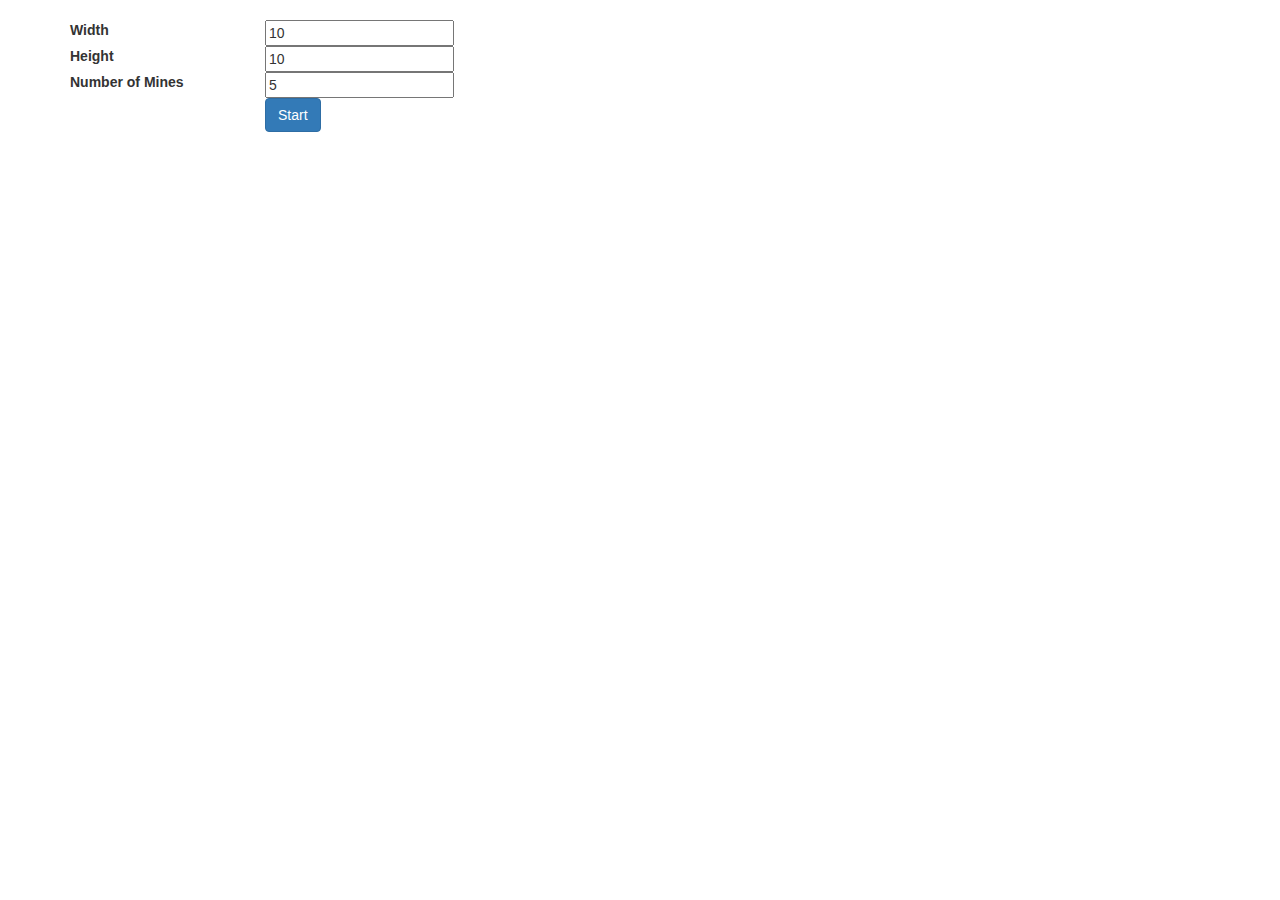
==== coffeesweeper.html @ 2f3c6895 "Adding favicons" ====
<!DOCTYPE html>
<html lang="en">
<head>
    <meta charset="utf-8">
    <meta http-equiv="X-UA-Compatible" content="IE=edge">
    <meta name="viewport" content="width=device-width, initial-scale=1">

    <title>CoffeeSweeper</title>

    <link rel="shortcut icon" type="image/x-icon" href="media/icons/WWW.png" />
    <link rel="stylesheet" type="text/css" href="css/site.css" />
    <link rel="stylesheet" href="https://maxcdn.bootstrapcdn.com/bootstrap/3.3.7/css/bootstrap.min.css">
    <link rel="stylesheet" href="css/font-awesome-4.6.3/css/font-awesome.min.css">
    <link rel="apple-touch-icon" href="/media/icons/WWW.png">
    <script src="https://ajax.googleapis.com/ajax/libs/jquery/1.12.4/jquery.min.js"></script>
    <script src="https://maxcdn.bootstrapcdn.com/bootstrap/3.3.7/js/bootstrap.min.js"></script>

    <meta property="description" content="CoffeeSweeper - A minesweeper clone" />
    <meta property="og:title" content="CoffeeSweeper - A minesweeper clone" />
    <meta property="og:type" content="website" />
    <meta property="og:description" content="CoffeeSweeper is a recreation of the classic windows game, minesweeper." />
    <meta property="og:url" content="http://www.ryanhamacher.com" />
    <meta property="og:image" content="http://www.ryanhamacher.com/media/ryanhamacher.jpg" />
</head>
<body>
    <style>
        #gameBoard {
            overflow: scroll;
        }

        .gamebtn {
            min-height: 32px;
            min-width: 32px;
        }

        #game-area {
            margin-bottom: 200px;
            margin-top: 20px;
        }
    </style>

    <div class="container">
        <div class="row">
            <div class="col-xs-12">
            <div id="game-area">

            </div>
        </div>
        </div>
    </div>
    <script type="text/javascript">
        $(function () {
            var game = new MinesweeperGame("game-area");
            game.init();
        });

        function getRandomInt(min, max) {
            return Math.floor(Math.random() * (max - min + 1)) + min;
        }

        function MinesweeperGame(gameAreaId) {
            this.$gameArea = $("#" + gameAreaId);
            this.mineArr = [[]];
            this.width = 0;
            this.height = 0;
            this.mineCount = 0;
            this.revealedCount = 0;
        }

        MinesweeperGame.prototype.init = function() {
            this.createOptionsArea();
        };

        MinesweeperGame.prototype.createOptionsArea = function () {
            var self = this;

            var html = "<div class='row'>\
                <div class='form-group'>\
                    <label class='col-sm-2'>Width</label>\
                    <div class='col-sm-10'>\
                        <input type='text' id='gameWidth' value='10'/>\
                    </div>\
                </div>\
                <div class='form-group'>\
                    <label class='col-sm-2'>Height</label>\
                    <div class='col-sm-10'>\
                        <input type='text' id='gameHeight' value='10'/>\
                    </div>\
                </div>\
                <div class='form-group'>\
                    <label class='col-sm-2'>Number of Mines</label>\
                    <div class='col-sm-10'>\
                        <input type='text' id='gameMineCount' value='5'/>\
                    </div>\
                </div>\
                <div class='form-group'>\
                    <div class='col-sm-10 col-sm-offset-2'>\
                        <button class='btn btn-primary' id='gameStart'>Start</button>\
                    </div>\
                </div>\
            </div>\
            <div class='row'>\
                <div class='col-sm-12' id='gameBoard'></div>\
            </div>";

            self.$gameArea.append(html);
            $("#gameStart").click(function () {
                self.createGameArea();
            });
        };

        MinesweeperGame.prototype.createGameArea = function() {
            var self = this;

            self.revealedCount = 0;
            self.width = $("#gameWidth").val();
            self.height = $("#gameHeight").val();
            self.mineCount = $("#gameMineCount").val();
            var width = self.width;
            var height = self.height;
            var mineCount = self.mineCount;

            self.mineArr = new Array(height);
            var html = "<table><tbody>";
            for (var i = 0; i < height; ++i) {
                self.mineArr[i] = new Array(width);

                html += "<tr>";
                for (var j = 0; j < width; ++j) {
                    self.mineArr[i][j] = false;
                    html += "<td><button class='btn btn-xs btn-default gamebtn' data-row='" + i + "' data-col='" + j + "'></button></td>";
                }
                html += "</tr>";
            }
            html += "</tbody></table>";

            for(var mi = 0; mi < mineCount; ++mi) {
                var minePlaced = false;
                while (!minePlaced) {
                    var row = getRandomInt(0, height - 1);
                    var col = getRandomInt(0, width - 1);
                    if (self.mineArr[row][col] === false) {
                        self.mineArr[row][col] = true;
                        minePlaced = true;
                    }
                }
            }

            $("#gameBoard").html(html);
            $(".gamebtn").click(function () {
                self.gameButtonClicked($(this));
            });
            $(".gamebtn").bind("contextmenu",function(e){
                e.preventDefault();
                self.gameButtonRightClicked($(this));
            });
        }

        MinesweeperGame.prototype.gameButtonClicked = function(theButton) {
            var self = this;
            if (theButton.hasClass("fa-flag")) {
                return;
            }

            var row = theButton.data("row");
            var col = theButton.data("col");
            if (self.mineArr[row][col] === true) {
                theButton.removeClass("btn-default");
                theButton.addClass("btn-danger fa fa-coffee");

                alert("You lost!");

                $.each($(".gamebtn"), function (i, v) {
                    $(v).addClass("disabled");
                    $(v).attr("disabled", "true");
                });
            } else {
                self.checkButton(theButton);

                if (self.revealedCount === (self.width * self.height) - self.mineCount) {
                    alert("You win!");
                    $.each($(".gamebtn"), function (i, v) {
                        $(v).addClass("disabled");
                        $(v).attr("disabled", "true");
                    });
                }
            }
        }

        MinesweeperGame.prototype.checkButton = function(theButton) {
            if (theButton.hasClass("revealed")) {
                return;
            }
            theButton.removeClass("fa fa-question fa-flag");
            theButton.addClass("revealed");
            theButton.addClass("active");

            var self = this;
            self.revealedCount++;
            var row = theButton.data("row");
            var col = theButton.data("col");

            var adjacentMineCount = self.getAdjacentMineCount(row, col);
            
            if (adjacentMineCount !== 0) {
                theButton.text(adjacentMineCount);
                theButton.addClass(adjacentMineCount);
            } else {
                var left = Math.max(0, col - 1);
                var top = Math.max(0, row - 1);
                var right = Math.min(self.width - 1, col + 1);
                var bottom = Math.min(self.height - 1, row + 1);
                
                for(var i = top; i <= bottom; ++i) {
                    for (var j = left; j <= right; ++j) {
                        if (i === row && j === col) {
                            continue;
                        }
                        var btn = $(".gamebtn[data-row='" + i + "'][data-col='" + j + "']");
                        self.checkButton(btn);
                    }
                }
            }
        }

        MinesweeperGame.prototype.getAdjacentMineCount = function(row, col) {
            var self = this;
            var left = Math.max(0, col - 1);
            var top = Math.max(0, row - 1);
            var right = Math.min(self.width - 1, col + 1);
            var bottom = Math.min(self.height - 1, row + 1);
            
            var count = 0;
            for(var i = top; i <= bottom; ++i) {
                for (var j = left; j <= right; ++j) {
                    if (i === row && j === col) {
                        continue;
                    }

                    if (self.mineArr[i][j] === true) {
                        ++count;
                    }
                }
            }

            return count;
        }

        MinesweeperGame.prototype.gameButtonRightClicked = function (theButton) {
            if (theButton.hasClass("fa-flag")) {
                theButton.removeClass("fa-flag");
                theButton.addClass("fa-question");
            } else if (theButton.hasClass("fa-question")) {
                theButton.removeClass("fa-question");
                theButton.removeClass("fa");
            } else {
                theButton.addClass("fa");
                theButton.addClass("fa-flag");
            }
        }
    </script>
</body>
</html>
---- css/site.css ----
﻿.h1, h1 {
    font-family: 'Julius Sans One', sans-serif !important;
}

.h2, h2 {
    font-family: 'Open sans', sans-serif;
    margin-bottom: 20px !important;
}

header > p {
    position: absolute;
    bottom: 5%;
    width: 100%;
}

hr { 
  border-top: 1px solid #8c8b8b !important;
  padding: 6px;
} 

.flip-color{
    background-color: #333 !important;
    color: white;
}

h1.large-heading {
    font-size: 54px;
    margin-bottom: 20px;
}

.lead {
    font-size: 21px;
}

header .scroll {
    color: white;
    font-size: 2em;
}

header .scroll:hover {
    color: #aaaaaa;
}

header .scroll:focus {
    color: #aaaaaa;
}

.scroll {
    color: #333;
    font-size: 2em;
}

header{
    height: 100vh;
}

.photo-panel {
    height: 100vh;
}

.code-carousel-img img {
  width: auto;
  height: 400px;
  max-height: 400px;
}

.carousel-inner > .item > img,
.carousel-inner > .item > a > img {
    margin: auto;
}

.carousel-control .icon-prev, .carousel-control .icon-next, 
.carousel-control .glyphicon-chevron-left, .carousel-control 
.glyphicon-chevron-right, .glyphicon-circle-arrow-left, 
.carousel-control .fa-chevron-left, 
.carousel-control .fa-chevron-right {
    display: inline-block;
    position: absolute;
    top: 50%;
    z-index: 5;
}

.parallax {
    background-size: cover;
    background-position: bottom;
    background-attachment: fixed;

}

footer{
    height: 100vh;
}

.main-content {
    font-family: 'Open sans', sans-serif;
}

.macro-abstract {
    background-image: url("../media/SplitShire-3090144.jpg");
}

.carlights {
    background-image: url('../media/SplitShire-2851.jpg');
}

.computer-code {
    background-image: url("../media/js-code.jpg");
}

.content-panel {
    background: white;
    margin: auto;
    font-family: 'Open sans', sans-serif;
}

header div.header-text {
    position: absolute;
    z-index: 2;
    top: 20%;
    left: 7%;
    text-align: left;
    color: #fff;
    text-shadow: 0 1px 3px rgba(0, 0, 0, 0.5);
    font-family: 'Julius Sans One', sans-serif;
    font-size: 1.5em;
}

@media (max-width: 992px) {
    header div.header-text {
        left: 4%;
    }
}

header div.header-text h2 {
    font-size: 3em;
}

nav {
    position: fixed;
    width: 100%;
    background-color: white;
    z-index: 9999;
    box-shadow: rgba(0, 0, 0, 0.3) 0px 1px 4px 0px;
    font-family: 'Julius Sans One', sans-serif;
    border: 0 !important;
}

nav .navbar-brand {
    background-color: #333;
    color: #fff !important;
}


nav .navbar-brand:hover {
    background-color: #333 !important;
    color: #ccc !important;
}


nav .navbar-brand:focus, nav .navbar-brand:active, nav .navbar-brand:visited{
    background-color: #333 !important;
    color: #fff !important;
}

nav > h1 {
    text-align: left;
    color: black;
    text-shadow: 0 1px 3px rgba(0, 0, 0, 0.5);
    font-size: 2em;
    margin: 10px;
    display: inline-block;
}

nav > ul {
    float: right;
    padding: 10px 40px;
    margin-right: 100px;
}

nav > ul a {
    color: #333;
}

nav > ul a:hover {
    color: #000;
}

nav > ul a:active, nav > ul a:focus, nav > ul a:visited {
    color: #333 !important;
}

.content p{
    margin-bottom: 20px;
}

.content {
    padding-bottom: 50px;
}

.icon {
    display: inline-block;
    margin-right: 20px;
    box-shadow: 2px 2px 5px rgba(0,0,0,.3);
}

.icon-linkedin {
    background: url("../media/icons/32px/linkedin.png")
}

.icon-email {
    background: url("../media/icons/32px/email.png")
}

.icon-github {
    background: url("../media/icons/32px/sharethis.png")
}

.icon-www {
    background: url("../media/icons/32px/stackoverflow.png")
}

ul.links {
    display: inline-block;
    margin: 0 20px;
    width: 100%;
}

ul.links li{
    margin: 20px 0;
    text-align: center;
}

ul.links li a span {
     vertical-align: middle;
}

.experience h3 {
    margin-top: 10px;
}

.experience h4 {
    font-weight: 700;
}

.flip-color a {
    color: #74a9d8;
}

.flip-color a:hover, .experience a:focus {
    color: #3884c7;
}


.contact li {
    margin-bottom: 20px;
    min-width: 250px;
}

.contact a span {
    vertical-align: middle;
}

.about h2 {
    margin-top: 0;
}

.portrait {
    background-image: url("../media/ryanhamacher.jpg");
    border-radius: 50%;
    width: 250px;
    height: 250px;
    background-position: center center;
    background-size: 130%;
    border: 5px solid #333;
    box-shadow: 2px 2px 5px rgba(0,0,0,.3);
    overflow: hidden;
    transition: all .3s linear;
    margin: 10px auto 20px;
    position: relative;
    max-width: 100%;
    max-height: auto;
}



span.stars {
    float: right;
}

#abilities ul > li span.fa {
    color: #cbcdcd;
    text-align: right;
}

@media (max-width: 992px) {

}

.star0 {
    transform: translateX(100vw);
    -webkit-transform: translateX(100vw);
    transition: all 1.5s ease-in-out;
}

.slidein0 {
    transform: translateX(0vw);
    -webkit-transform: translateX(0vw);
    transition: all 1.1s ease-in-out;
}

.star1 {
    transform: translateX(100vw);
    -webkit-transform: translateX(100vw);
    transition: all 1.4s ease-in-out;
}

.slidein1 {
    transform: translateX(0vw);
    -webkit-transform: translateX(0vw);
    transition: all 1.2s ease-in-out;
}

.star2 {
    transform: translateX(100vw);
    -webkit-transform: translateX(100vw);
    transition: all 1.3s ease-in-out;
}

.slidein2 {
    transform: translateX(0vw);
    -webkit-transform: translateX(0vw);
    transition: all 1.3s ease-in-out;
}

.star3 {
    transform: translateX(100vw);
    -webkit-transform: translateX(100vw);
    transition: all 1.2s ease-in-out;
}

.slidein3 {
    transform: translateX(0vw);
    -webkit-transform: translateX(0vw);
    transition: all 1.4s ease-in-out;
}

.star4 {
    transform: translateX(100vw);
    -webkit-transform: translateX(100vw);
    transition: all 1.1s ease-in-out;
}

.slidein4 {
    transform: translateX(0vw);
    -webkit-transform: translateX(0vw);
    transition: all 1.5s ease-in-out;
}

.skill-header {
    text-align: center;
}

#abilities ul > li span.fa.filled {
    color: #333;
}

#abilities {
    padding-bottom: 70px;
    overflow: hidden;
}

#abilities li {
    margin: 5px 0;
}

#abilities h3 {
    margin-top: 0;
}

.nopadding{
    padding: 0 !important;
}

@media (min-width: 992px) {
    .nopadding-md{
        padding: 0 !important;
    }
}

.portrait.zoomout {
  background-size: 100%;
}

#code-carousel{
    box-shadow: 2px 2px 5px rgba(0,0,0,.3);
    border-radius: 10px;
    padding: 20px 0;
}

#experience-container:after, #code-container:after {
    position: absolute;
    left: 50%;
    margin-left: -50px;
    content: '';
    width: 0;
    height: 0;
    border-top: solid 40px #333;
    border-left: solid 50px transparent;
    border-right: solid 50px transparent;
}

.btn-group-sm > .btn, .btn-sm.icon {
    padding: 7px 10px; 
}

@media (max-width: 992px) {
    .info {
        text-align: center;
    }

    body .content{
        font-size: 1.5em !important;
    }

    .parallax {
        background-attachment: scroll;
    }

    #abilities li {
        margin: 15px 0;
    }

}
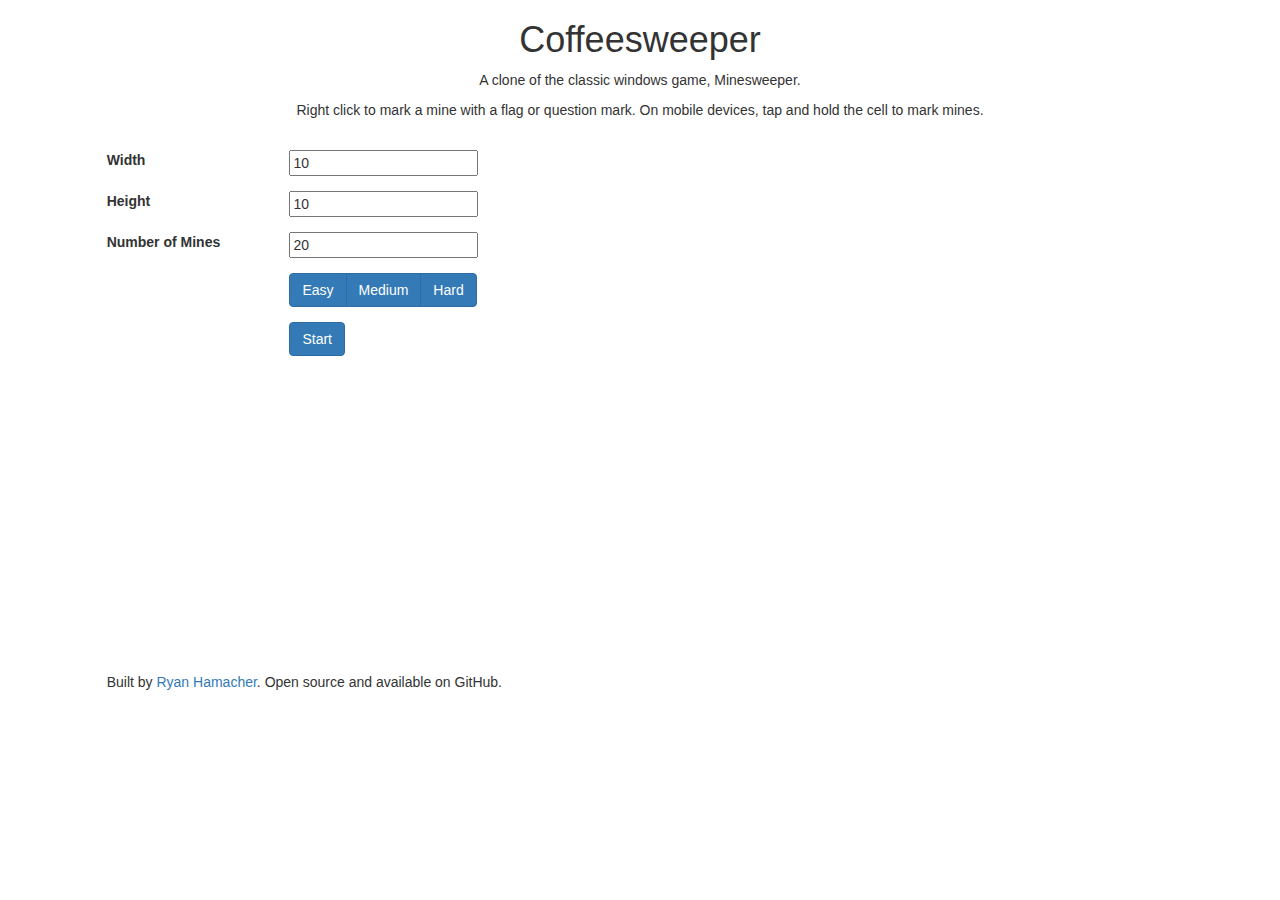
==== commit 01a46726: "Adding coffeesweeper as seperate files. Coffeesweeper now uses a long touch to handle lack of right-" ====
--- a/coffeesweeper.html
+++ b/coffeesweeper.html
@@ -1,4 +1,4 @@
-<!DOCTYPE html>
+﻿<!DOCTYPE html>
 <html lang="en">
 <head>
     <meta charset="utf-8">
@@ -11,253 +11,46 @@
     <link rel="stylesheet" type="text/css" href="css/site.css" />
     <link rel="stylesheet" href="https://maxcdn.bootstrapcdn.com/bootstrap/3.3.7/css/bootstrap.min.css">
     <link rel="stylesheet" href="css/font-awesome-4.6.3/css/font-awesome.min.css">
+    <link rel="stylesheet" href="css/coffeesweeper.css">
     <link rel="apple-touch-icon" href="/media/icons/WWW.png">
     <script src="https://ajax.googleapis.com/ajax/libs/jquery/1.12.4/jquery.min.js"></script>
     <script src="https://maxcdn.bootstrapcdn.com/bootstrap/3.3.7/js/bootstrap.min.js"></script>
 
-    <meta property="description" content="CoffeeSweeper - A minesweeper clone" />
-    <meta property="og:title" content="CoffeeSweeper - A minesweeper clone" />
+    <meta property="description" content="Coffeesweeper - A minesweeper clone" />
+    <meta property="og:title" content="Coffeesweeper - A minesweeper clone" />
     <meta property="og:type" content="website" />
     <meta property="og:description" content="CoffeeSweeper is a recreation of the classic windows game, minesweeper." />
     <meta property="og:url" content="http://www.ryanhamacher.com" />
     <meta property="og:image" content="http://www.ryanhamacher.com/media/ryanhamacher.jpg" />
 </head>
 <body>
-    <style>
-        #gameBoard {
-            overflow: scroll;
-        }
-
-        .gamebtn {
-            min-height: 32px;
-            min-width: 32px;
-        }
-
-        #game-area {
-            margin-bottom: 200px;
-            margin-top: 20px;
-        }
-    </style>
-
-    <div class="container">
+    <div class="col-xs-10 col-xs-offset-1">
         <div class="row">
-            <div class="col-xs-12">
-            <div id="game-area">
-
-            </div>
+            <h1 class="text-center">
+                Coffeesweeper
+            </h1>
         </div>
+        <div class="row">
+            <p class="text-center">
+                A clone of the classic windows game, Minesweeper.
+            </p>
+            <p class="text-center">
+                Right click to mark a mine with a flag or question mark. On mobile devices, tap and hold the cell to mark mines.
+            </p>
+        </div>
+        <div id="game-area"></div>
+        <div class="row">
+            <p>
+                Built by <a href="http://www.ryanhamacher.com">Ryan Hamacher</a>. Open source and available on GitHub.
+            </p>
         </div>
     </div>
+    <script type="text/javascript" src="scripts/coffeesweeper.js"></script>
     <script type="text/javascript">
         $(function () {
-            var game = new MinesweeperGame("game-area");
+            var game = new CoffeesweeperGame("game-area");
             game.init();
         });
-
-        function getRandomInt(min, max) {
-            return Math.floor(Math.random() * (max - min + 1)) + min;
-        }
-
-        function MinesweeperGame(gameAreaId) {
-            this.$gameArea = $("#" + gameAreaId);
-            this.mineArr = [[]];
-            this.width = 0;
-            this.height = 0;
-            this.mineCount = 0;
-            this.revealedCount = 0;
-        }
-
-        MinesweeperGame.prototype.init = function() {
-            this.createOptionsArea();
-        };
-
-        MinesweeperGame.prototype.createOptionsArea = function () {
-            var self = this;
-
-            var html = "<div class='row'>\
-                <div class='form-group'>\
-                    <label class='col-sm-2'>Width</label>\
-                    <div class='col-sm-10'>\
-                        <input type='text' id='gameWidth' value='10'/>\
-                    </div>\
-                </div>\
-                <div class='form-group'>\
-                    <label class='col-sm-2'>Height</label>\
-                    <div class='col-sm-10'>\
-                        <input type='text' id='gameHeight' value='10'/>\
-                    </div>\
-                </div>\
-                <div class='form-group'>\
-                    <label class='col-sm-2'>Number of Mines</label>\
-                    <div class='col-sm-10'>\
-                        <input type='text' id='gameMineCount' value='5'/>\
-                    </div>\
-                </div>\
-                <div class='form-group'>\
-                    <div class='col-sm-10 col-sm-offset-2'>\
-                        <button class='btn btn-primary' id='gameStart'>Start</button>\
-                    </div>\
-                </div>\
-            </div>\
-            <div class='row'>\
-                <div class='col-sm-12' id='gameBoard'></div>\
-            </div>";
-
-            self.$gameArea.append(html);
-            $("#gameStart").click(function () {
-                self.createGameArea();
-            });
-        };
-
-        MinesweeperGame.prototype.createGameArea = function() {
-            var self = this;
-
-            self.revealedCount = 0;
-            self.width = $("#gameWidth").val();
-            self.height = $("#gameHeight").val();
-            self.mineCount = $("#gameMineCount").val();
-            var width = self.width;
-            var height = self.height;
-            var mineCount = self.mineCount;
-
-            self.mineArr = new Array(height);
-            var html = "<table><tbody>";
-            for (var i = 0; i < height; ++i) {
-                self.mineArr[i] = new Array(width);
-
-                html += "<tr>";
-                for (var j = 0; j < width; ++j) {
-                    self.mineArr[i][j] = false;
-                    html += "<td><button class='btn btn-xs btn-default gamebtn' data-row='" + i + "' data-col='" + j + "'></button></td>";
-                }
-                html += "</tr>";
-            }
-            html += "</tbody></table>";
-
-            for(var mi = 0; mi < mineCount; ++mi) {
-                var minePlaced = false;
-                while (!minePlaced) {
-                    var row = getRandomInt(0, height - 1);
-                    var col = getRandomInt(0, width - 1);
-                    if (self.mineArr[row][col] === false) {
-                        self.mineArr[row][col] = true;
-                        minePlaced = true;
-                    }
-                }
-            }
-
-            $("#gameBoard").html(html);
-            $(".gamebtn").click(function () {
-                self.gameButtonClicked($(this));
-            });
-            $(".gamebtn").bind("contextmenu",function(e){
-                e.preventDefault();
-                self.gameButtonRightClicked($(this));
-            });
-        }
-
-        MinesweeperGame.prototype.gameButtonClicked = function(theButton) {
-            var self = this;
-            if (theButton.hasClass("fa-flag")) {
-                return;
-            }
-
-            var row = theButton.data("row");
-            var col = theButton.data("col");
-            if (self.mineArr[row][col] === true) {
-                theButton.removeClass("btn-default");
-                theButton.addClass("btn-danger fa fa-coffee");
-
-                alert("You lost!");
-
-                $.each($(".gamebtn"), function (i, v) {
-                    $(v).addClass("disabled");
-                    $(v).attr("disabled", "true");
-                });
-            } else {
-                self.checkButton(theButton);
-
-                if (self.revealedCount === (self.width * self.height) - self.mineCount) {
-                    alert("You win!");
-                    $.each($(".gamebtn"), function (i, v) {
-                        $(v).addClass("disabled");
-                        $(v).attr("disabled", "true");
-                    });
-                }
-            }
-        }
-
-        MinesweeperGame.prototype.checkButton = function(theButton) {
-            if (theButton.hasClass("revealed")) {
-                return;
-            }
-            theButton.removeClass("fa fa-question fa-flag");
-            theButton.addClass("revealed");
-            theButton.addClass("active");
-
-            var self = this;
-            self.revealedCount++;
-            var row = theButton.data("row");
-            var col = theButton.data("col");
-
-            var adjacentMineCount = self.getAdjacentMineCount(row, col);
-            
-            if (adjacentMineCount !== 0) {
-                theButton.text(adjacentMineCount);
-                theButton.addClass(adjacentMineCount);
-            } else {
-                var left = Math.max(0, col - 1);
-                var top = Math.max(0, row - 1);
-                var right = Math.min(self.width - 1, col + 1);
-                var bottom = Math.min(self.height - 1, row + 1);
-                
-                for(var i = top; i <= bottom; ++i) {
-                    for (var j = left; j <= right; ++j) {
-                        if (i === row && j === col) {
-                            continue;
-                        }
-                        var btn = $(".gamebtn[data-row='" + i + "'][data-col='" + j + "']");
-                        self.checkButton(btn);
-                    }
-                }
-            }
-        }
-
-        MinesweeperGame.prototype.getAdjacentMineCount = function(row, col) {
-            var self = this;
-            var left = Math.max(0, col - 1);
-            var top = Math.max(0, row - 1);
-            var right = Math.min(self.width - 1, col + 1);
-            var bottom = Math.min(self.height - 1, row + 1);
-            
-            var count = 0;
-            for(var i = top; i <= bottom; ++i) {
-                for (var j = left; j <= right; ++j) {
-                    if (i === row && j === col) {
-                        continue;
-                    }
-
-                    if (self.mineArr[i][j] === true) {
-                        ++count;
-                    }
-                }
-            }
-
-            return count;
-        }
-
-        MinesweeperGame.prototype.gameButtonRightClicked = function (theButton) {
-            if (theButton.hasClass("fa-flag")) {
-                theButton.removeClass("fa-flag");
-                theButton.addClass("fa-question");
-            } else if (theButton.hasClass("fa-question")) {
-                theButton.removeClass("fa-question");
-                theButton.removeClass("fa");
-            } else {
-                theButton.addClass("fa");
-                theButton.addClass("fa-flag");
-            }
-        }
     </script>
 </body>
 </html>
--- a/css/site.css
+++ b/css/site.css
@@ -28,7 +28,7 @@
     margin-bottom: 20px;
 }
 
-.lead {
+p.lead {
     font-size: 21px;
 }
 
@@ -96,15 +96,15 @@
 }
 
 .macro-abstract {
-    background-image: url("../media/SplitShire-3090144.jpg");
+    background-image: url("../media/SplitShire-3090144-op.jpg");
 }
 
 .carlights {
-    background-image: url('../media/SplitShire-2851.jpg');
+    background-image: url('../media/SplitShire-2851-op.jpg');
 }
 
 .computer-code {
-    background-image: url("../media/js-code.jpg");
+    background-image: url("../media/js-code-op.jpg");
 }
 
 .content-panel {
@@ -267,8 +267,8 @@
 .portrait {
     background-image: url("../media/ryanhamacher.jpg");
     border-radius: 50%;
-    width: 250px;
-    height: 250px;
+    width: 225px;
+    height: 225px;
     background-position: center center;
     background-size: 130%;
     border: 5px solid #333;
--- a/css/coffeesweeper.css
+++ b/css/coffeesweeper.css
@@ -0,0 +1,14 @@
+﻿#gameBoard {
+    overflow: visible;
+    margin: 50px;
+}
+
+.gamebtn {
+    min-height: 32px;
+    min-width: 32px;
+}
+
+#game-area {
+    margin-bottom: 200px;
+    margin-top: 20px;
+}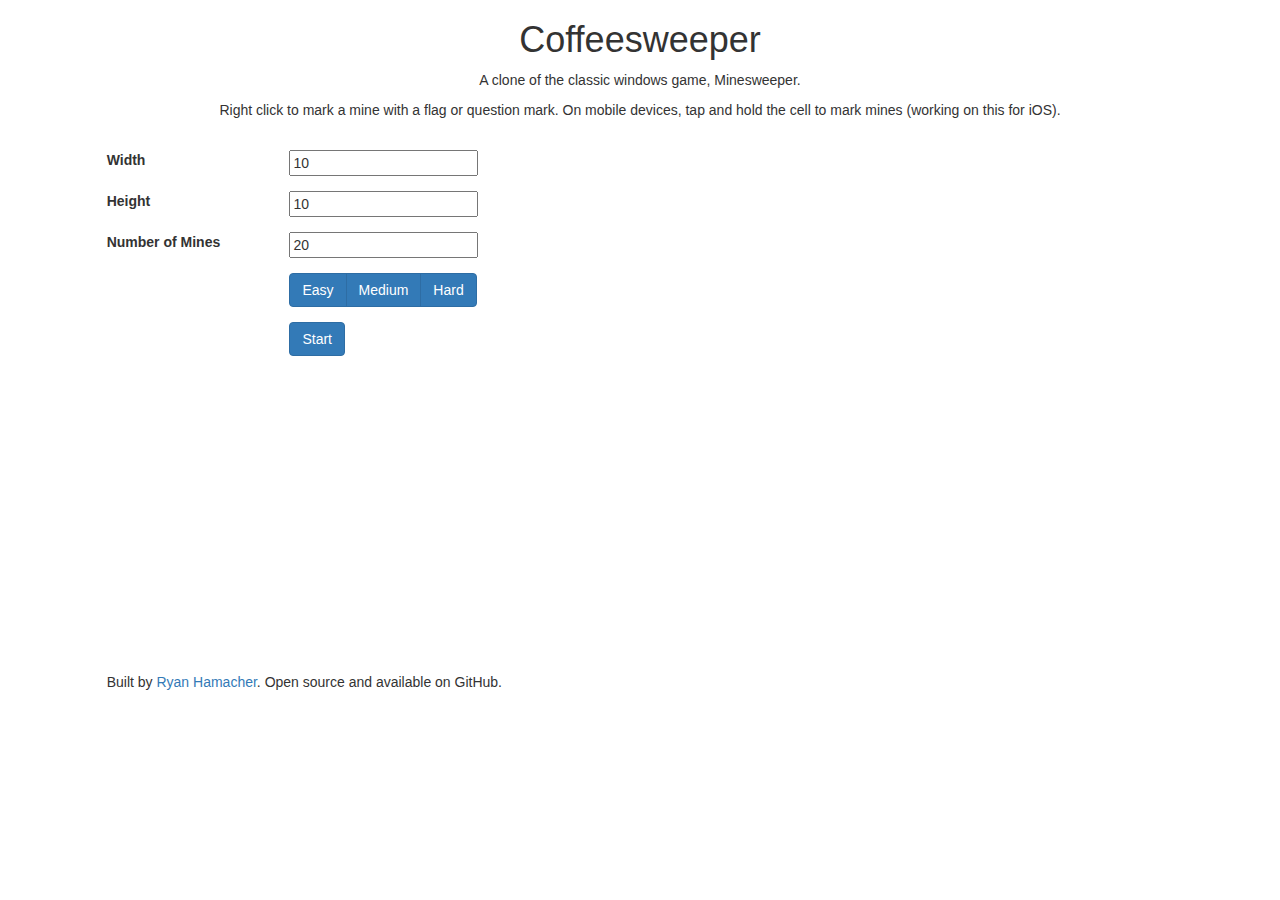
==== commit d31b1e0b: "Adding disclaimer that marking mines may not work on iOS" ====
--- a/coffeesweeper.html
+++ b/coffeesweeper.html
@@ -35,7 +35,7 @@
                 A clone of the classic windows game, Minesweeper.
             </p>
             <p class="text-center">
-                Right click to mark a mine with a flag or question mark. On mobile devices, tap and hold the cell to mark mines.
+                Right click to mark a mine with a flag or question mark. On mobile devices, tap and hold the cell to mark mines (working on this for iOS).
             </p>
         </div>
         <div id="game-area"></div>
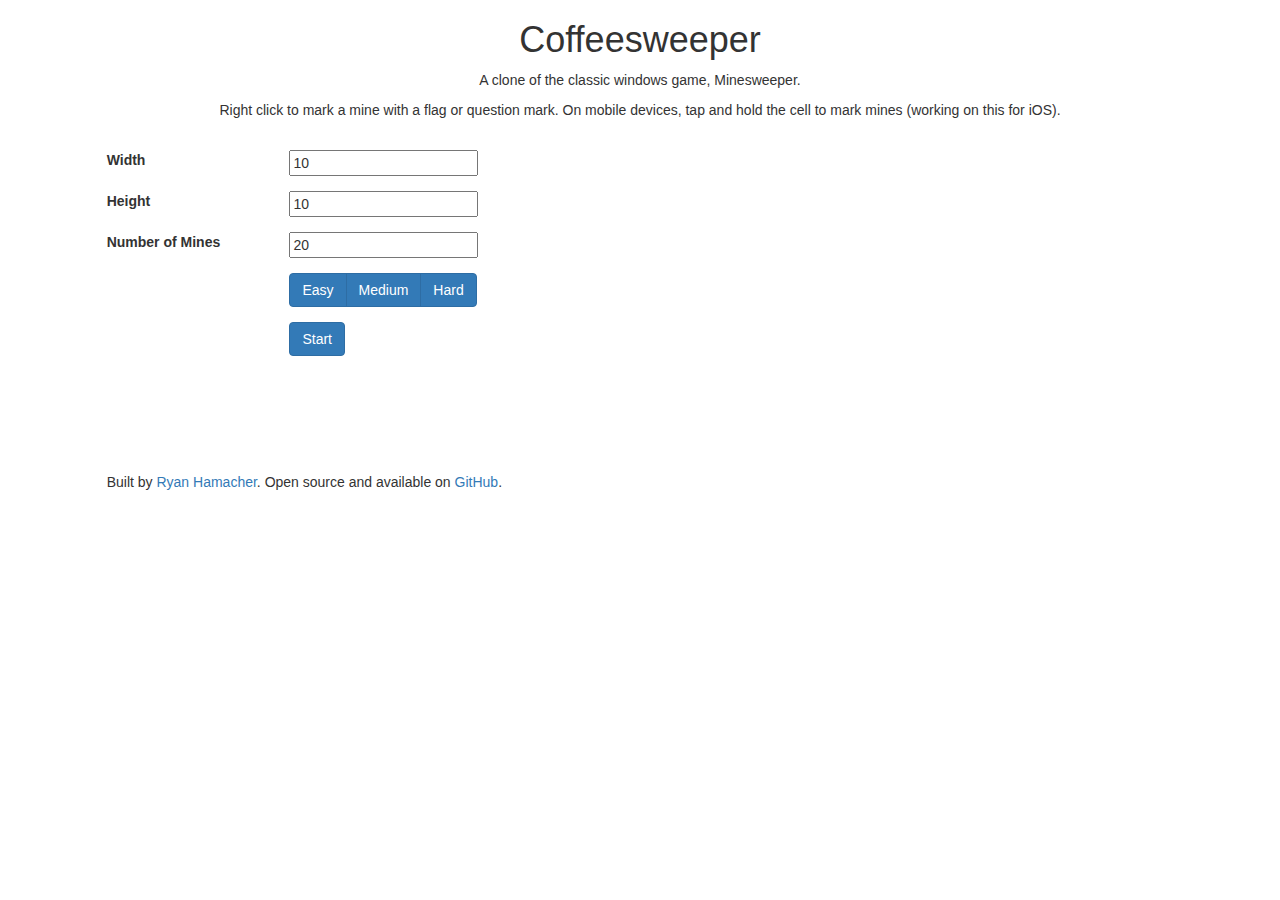
==== commit e07c64ec: "Tweaking footer text on coffeesweeper page" ====
--- a/coffeesweeper.html
+++ b/coffeesweeper.html
@@ -40,8 +40,8 @@
         </div>
         <div id="game-area"></div>
         <div class="row">
-            <p>
-                Built by <a href="http://www.ryanhamacher.com">Ryan Hamacher</a>. Open source and available on GitHub.
+            <p style="margin-bottom: 200px;">
+                Built by <a href="http://www.ryanhamacher.com">Ryan Hamacher</a>. Open source and available on <a href="https://github.com/rhamache/coffeesweeper">GitHub</a>.
             </p>
         </div>
     </div>
--- a/css/coffeesweeper.css
+++ b/css/coffeesweeper.css
@@ -9,6 +9,5 @@
 }
 
 #game-area {
-    margin-bottom: 200px;
     margin-top: 20px;
 }